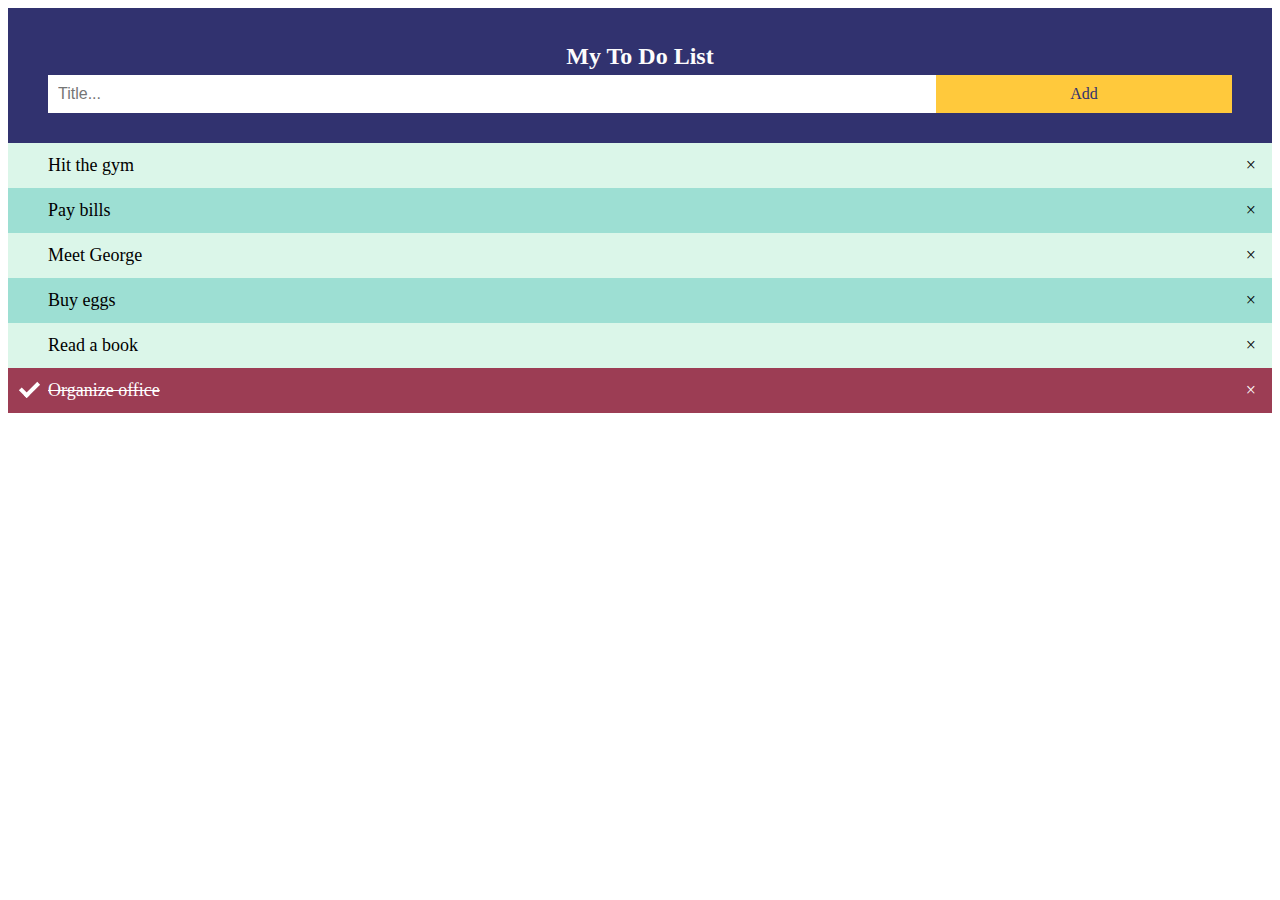
==== index.html @ 001532e7 "commit" ====
<!DOCTYPE html>
<html>

<head>
    <title>ToDo List</title>
    <link rel="stylesheet" type="text/css" href="ToDo.css">
</head>

<body>

    <div id="myDIV" class="header">
        <h2 style="margin:5px">My To Do List</h2>
        <input type="text" id="myInput" placeholder="Title...">
        <span onclick="newElement()" class="addBtn">Add</span>
    </div>

    <ul id="myUL">
        <li>Hit the gym</li>
        <li>Pay bills</li>
        <li>Meet George</li>
        <li>Buy eggs</li>
        <li>Read a book</li>
        <li class="checked">Organize office</li>
    </ul>
    <script src="ToDo.js">
    </script>
</body>

</html>
---- ToDo.css ----
* {
    box-sizing: border-box;
}

ul {
    margin: 0;
    padding: 0;
}

ul li {
    cursor: pointer;
    position: relative;
    padding: 12px 8px 12px 40px;
    background: #9ddfd3;
    font-size: 18px;
    transition: 0.2s;
    -webkit-user-select: none;
    -moz-user-select: none;
    -ms-user-select: none;
    user-select: none;
}

ul li:nth-child(odd) {
    background: #dbf6e9;
}

ul li:hover {
    background: #ffc93c;
}

ul li.checked {
    background: #9c3d54;
    color: #fff;
    text-decoration: line-through;
}

ul li.checked::before {
    content: '';
    position: absolute;
    border-color: #fff;
    border-style: solid;
    border-width: 0 4px 4px 0;
    top: 10px;
    left: 16px;
    transform: rotate(45deg);
    height: 15px;
    width: 7px;
}

.close {
    position: absolute;
    right: 0;
    top: 0;
    padding: 12px 16px 12px 16px;
}

.close:hover {
    background-color: #31326f;
    color: rgb(252, 251, 255);
}

.header {
    background-color: #31326f;
    padding: 30px 40px;
    color: #fcfcfc;
    text-align: center;
}

.header:after {
    content: "";
    display: table;
    clear: both;
}

input {
    margin: 0;
    border: none;
    border-radius: 0;
    width: 75%;
    padding: 10px;
    float: left;
    font-size: 16px;
}

.addBtn {
    padding: 10px;
    width: 25%;
    font-style: bold;
    background: #ffc93c;
    color: #31326f;
    float: left;
    text-align: center;
    font-size: 16px;
    cursor: pointer;
    transition: 0.3s;
    border-radius: 0;
}

.addBtn:hover {
    background-color: #bbb;
}
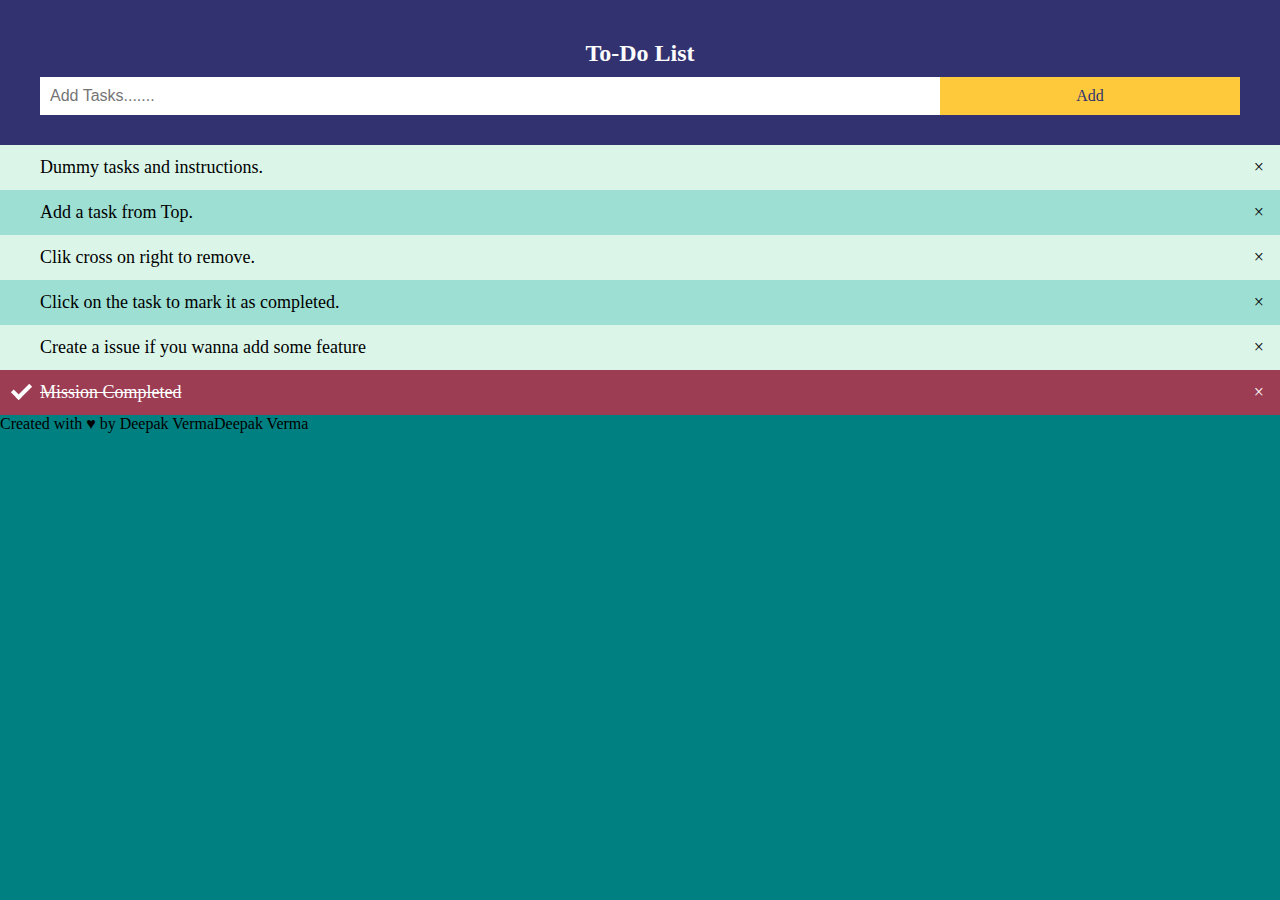
==== commit ae57b6cc: "updated" ====
--- a/index.html
+++ b/index.html
@@ -9,19 +9,21 @@
 <body>
 
     <div id="myDIV" class="header">
-        <h2 style="margin:5px">My To Do List</h2>
-        <input type="text" id="myInput" placeholder="Title...">
+        <h2 style="margin:10px">To-Do List</h2>
+        <input type="text" id="myInput" placeholder="Add Tasks.......">
         <span onclick="newElement()" class="addBtn">Add</span>
     </div>
 
     <ul id="myUL">
-        <li>Hit the gym</li>
-        <li>Pay bills</li>
-        <li>Meet George</li>
-        <li>Buy eggs</li>
-        <li>Read a book</li>
-        <li class="checked">Organize office</li>
+        <li>Dummy tasks and instructions.</li>
+        <li>Add a task from Top.</li>
+        <li>Clik cross on right to remove.</li>
+        <li>Click on the task to mark it as completed.</li>
+        <li>Create a issue if you wanna add some feature</li>
+        <li class="checked">Mission Completed</li>
     </ul>
+
+    <footer>Created with ♥ by <span>Deepak Verma</span>Deepak Verma</footer>
     <script src="ToDo.js">
     </script>
 </body>
--- a/ToDo.css
+++ b/ToDo.css
@@ -1,3 +1,7 @@
+body{
+    margin:0;
+    background-color: teal;
+}
 * {
     box-sizing: border-box;
 }
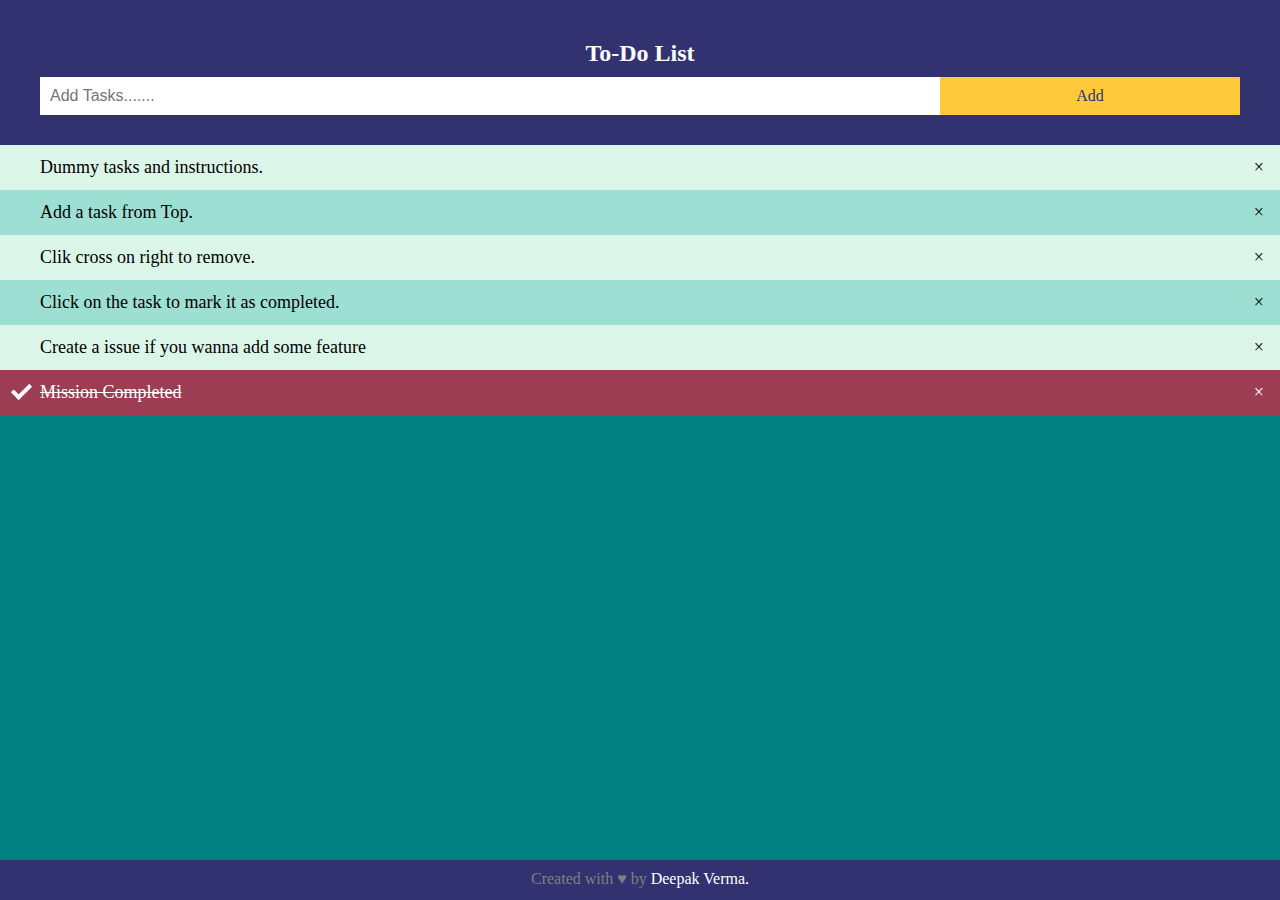
==== commit f15ce9ef: "Finalised" ====
--- a/index.html
+++ b/index.html
@@ -23,7 +23,7 @@
         <li class="checked">Mission Completed</li>
     </ul>
 
-    <footer>Created with ♥ by <span>Deepak Verma</span>Deepak Verma</footer>
+    <footer>Created with ♥  by  <span><a href="https://github.com/deeqakkk">Deepak Verma.</a></span></footer>
     <script src="ToDo.js">
     </script>
 </body>
--- a/ToDo.css
+++ b/ToDo.css
@@ -101,5 +101,22 @@
 }
 
 .addBtn:hover {
-    background-color: #bbb;
+    background-color: #9c3d54;
+    color:white;
+}
+
+footer{
+    position:absolute;
+    font-size: 1rem;
+    padding:10px;
+    text-align: center;
+    color:gray;
+   bottom:0;
+   width:100%;
+   height:40px;   /* Height of the footer */
+   background:#31326f;
+}
+a{
+    color:#fff; 
+    text-decoration: none;
 }